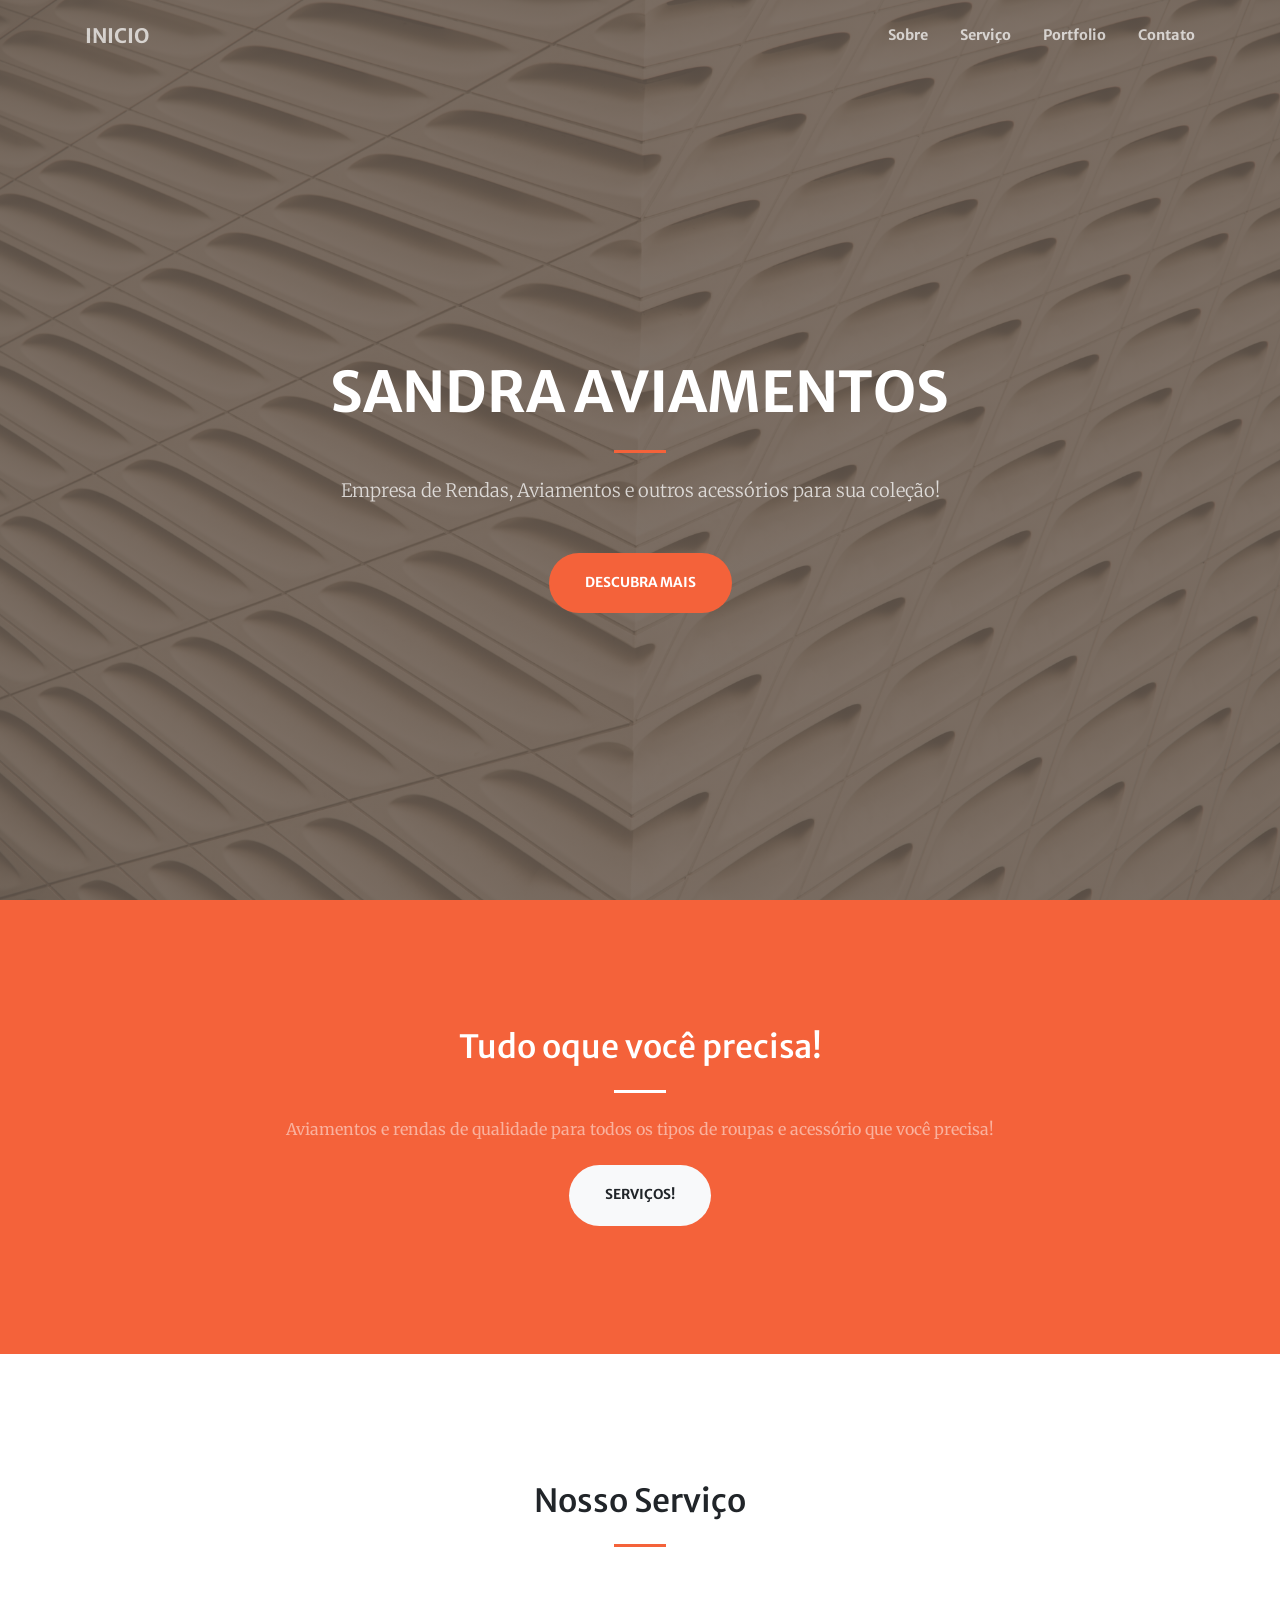
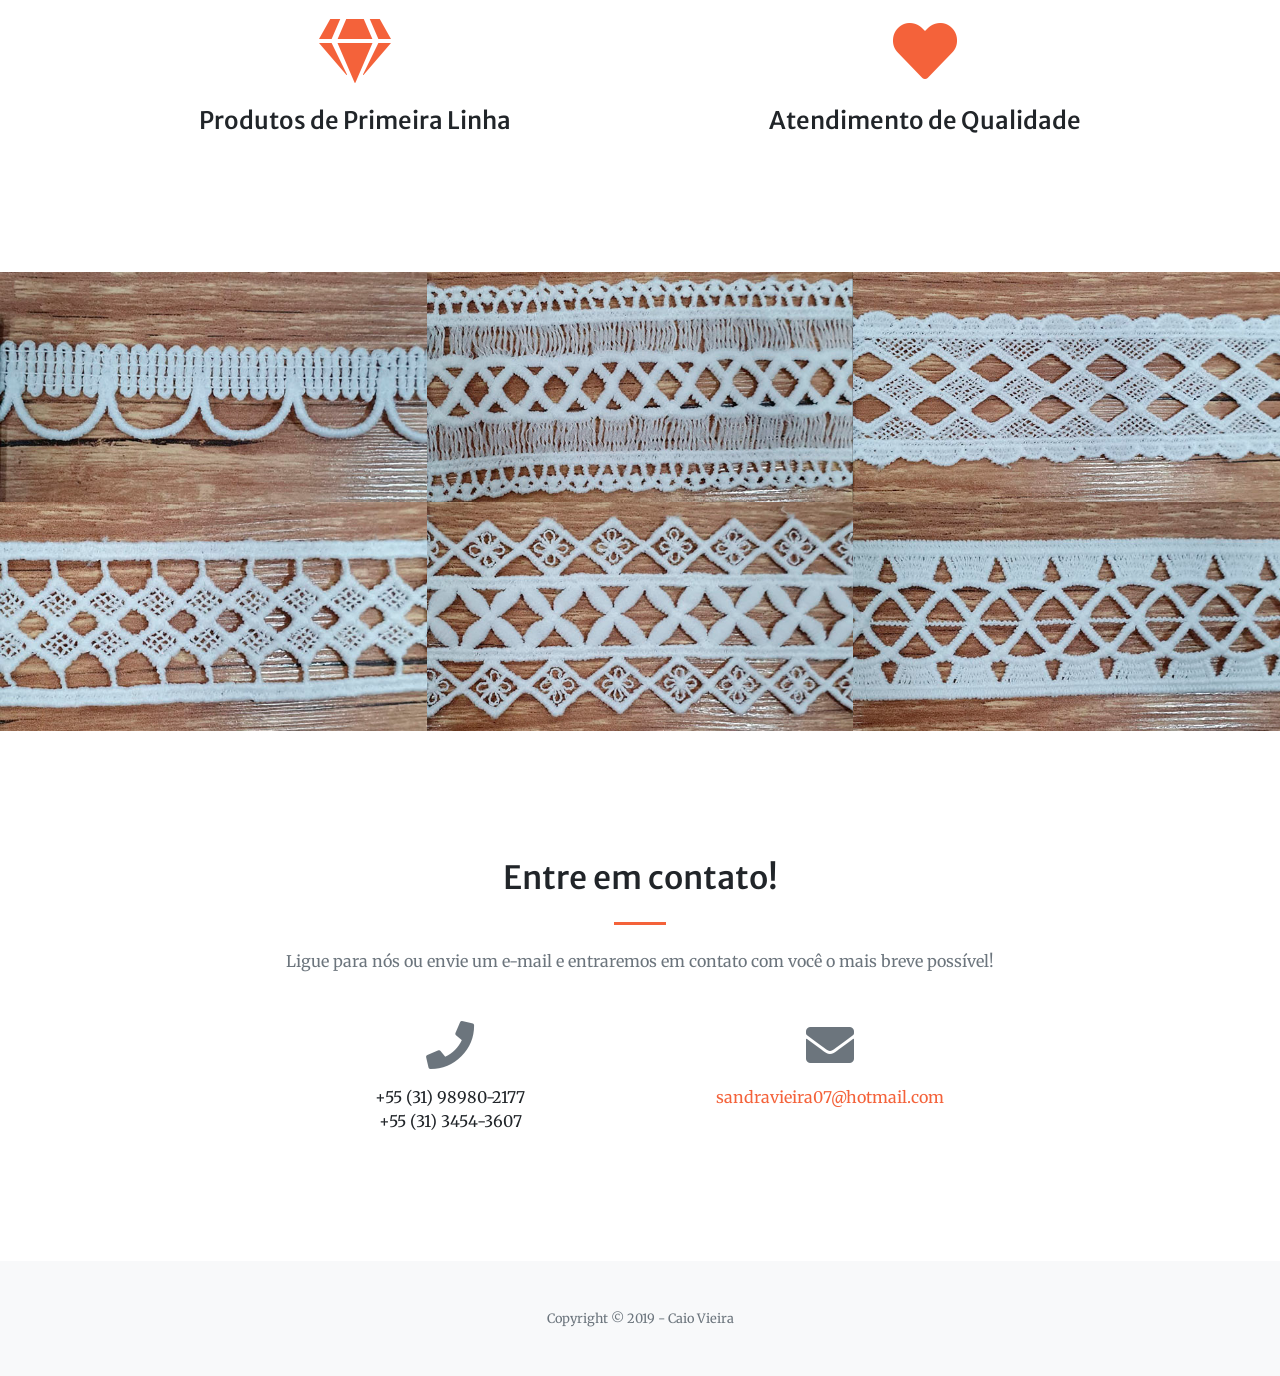
==== index.html @ 4ca128e6 "TrabalhoFinal V 0.1" ====
<!DOCTYPE html>
<html lang="en">

<head>

  <meta charset="utf-8">
  <meta name="viewport" content="width=device-width, initial-scale=1, shrink-to-fit=no">
  <meta name="description" content="">
  <meta name="author" content="">

  <title>Sandra Aviamentos</title>

  <!-- Font Awesome Icons -->
  <link href="vendor/fontawesome-free/css/all.min.css" rel="stylesheet" type="text/css">

  <!-- Google Fonts -->
  <link href="https://fonts.googleapis.com/css?family=Merriweather+Sans:400,700" rel="stylesheet">
  <link href='https://fonts.googleapis.com/css?family=Merriweather:400,300,300italic,400italic,700,700italic' rel='stylesheet' type='text/css'>

  <!-- Plugin CSS -->
  <link href="vendor/magnific-popup/magnific-popup.css" rel="stylesheet">

  <!-- Theme CSS - Includes Bootstrap -->
  <link href="css/creative.min.css" rel="stylesheet">

</head>

<body id="page-top">

  <!-- Navigation -->
  <nav class="navbar navbar-expand-lg navbar-light fixed-top py-3" id="mainNav">
    <div class="container">
      <a class="navbar-brand js-scroll-trigger" href="#page-top">INICIO</a>
      <button class="navbar-toggler navbar-toggler-right" type="button" data-toggle="collapse" data-target="#navbarResponsive" aria-controls="navbarResponsive" aria-expanded="false" aria-label="Toggle navigation">
        <span class="navbar-toggler-icon"></span>
      </button>
      <div class="collapse navbar-collapse" id="navbarResponsive">
        <ul class="navbar-nav ml-auto my-2 my-lg-0">
          <li class="nav-item">
            <a class="nav-link js-scroll-trigger" href="#about">Sobre</a>
          </li>
          <li class="nav-item">
            <a class="nav-link js-scroll-trigger" href="#services">Serviço</a>
          </li>
          <li class="nav-item">
            <a class="nav-link js-scroll-trigger" href="#portfolio">Portfolio</a>
          </li>
          <li class="nav-item">
            <a class="nav-link js-scroll-trigger" href="#contact">Contato</a>
          </li>
        </ul>
      </div>
    </div>
  </nav>

  <!-- Masthead -->
  <header class="masthead">
    <div class="container h-100">
      <div class="row h-100 align-items-center justify-content-center text-center">
        <div class="col-lg-10 align-self-end">
          <h1 class="text-uppercase text-white font-weight-bold">Sandra Aviamentos</h1>
          <hr class="divider my-4">
        </div>
        <div class="col-lg-8 align-self-baseline">
          <p class="text-white-75 font-weight-light mb-5">Empresa de Rendas, Aviamentos e outros acessórios para sua coleção!</p>
          <a class="btn btn-primary btn-xl js-scroll-trigger" href="#about">Descubra Mais</a>
        </div>
      </div>
    </div>
  </header>

  <!-- About Section -->
  <section class="page-section bg-primary" id="about">
    <div class="container">
      <div class="row justify-content-center">
        <div class="col-lg-8 text-center">
          <h2 class="text-white mt-0">Tudo oque você precisa!</h2>
          <hr class="divider light my-4">
          <p class="text-white-50 mb-4">Aviamentos e rendas de qualidade para todos os tipos de roupas e acessório que você precisa!</p>
          <a class="btn btn-light btn-xl js-scroll-trigger" href="#services">Serviços!</a>
        </div>
      </div>
    </div>
  </section>

  <!-- Services Section -->
  <section class="page-section" id="services">
    <div class="container">
      <h2 class="text-center mt-0">Nosso Serviço</h2>
      <hr class="divider my-4">
      <div class="row">
        <div class="col-lg-6 col-md-6 text-center">
          <div class="mt-5">
            <i class="fas fa-4x fa-gem text-primary mb-4"></i>
            <h3 class="h4 mb-2">Produtos de Primeira Linha</h3>
          </div>
        </div>
        <div class="col-lg-6 col-md-6 text-center">
          <div class="mt-5">
            <i class="fas fa-4x fa-heart text-primary mb-4"></i>
            <h3 class="h4 mb-2">Atendimento de Qualidade</h3>
          </div>
        </div>
      </div>
    </div>
  </section>


  <!-- Portfolio Section -->
  <section id="portfolio">
    <div class="container-fluid p-0">
      <div class="row no-gutters">
        <div class="col-lg-4 col-sm-6">
          <a class="portfolio-box" href="img/portfolio/fullsize/1.jpeg">
            <img class="img-fluid" src="img/portfolio/thumbnails/1.jpeg" alt="">
            <div class="portfolio-box-caption">
              <div class="project-category text-white-50">
                Rendas
              </div>
              <div class="project-name">
                Project Name
              </div>
            </div>
          </a>
        </div>
        <div class="col-lg-4 col-sm-6">
          <a class="portfolio-box" href="img/portfolio/fullsize/2.jpeg">
            <img class="img-fluid" src="img/portfolio/thumbnails/2.jpeg" alt="">
            <div class="portfolio-box-caption">
              <div class="project-category text-white-50">
                Rendas
              </div>
              <div class="project-name">
                Project Name
              </div>
            </div>
          </a>
        </div>
        <div class="col-lg-4 col-sm-6">
          <a class="portfolio-box" href="img/portfolio/fullsize/3.jpeg">
            <img class="img-fluid" src="img/portfolio/thumbnails/3.jpeg" alt="">
            <div class="portfolio-box-caption">
              <div class="project-category text-white-50">
                Rendas
              </div>
              <div class="project-name">
                Project Name
              </div>
            </div>
          </a>
        </div>
        <div class="col-lg-4 col-sm-6">
          <a class="portfolio-box" href="img/portfolio/fullsize/4.jpeg">
            <img class="img-fluid" src="img/portfolio/thumbnails/4.jpeg" alt="">
            <div class="portfolio-box-caption">
              <div class="project-category text-white-50">
                Rendas
              </div>
              <div class="project-name">
                Project Name
              </div>
            </div>
          </a>
        </div>
        <div class="col-lg-4 col-sm-6">
          <a class="portfolio-box" href="img/portfolio/fullsize/5.jpeg">
            <img class="img-fluid" src="img/portfolio/thumbnails/5.jpeg" alt="">
            <div class="portfolio-box-caption">
              <div class="project-category text-white-50">
                Rendas
              </div>
              <div class="project-name">
                Project Name
              </div>
            </div>
          </a>
        </div>
        <div class="col-lg-4 col-sm-6">
          <a class="portfolio-box" href="img/portfolio/fullsize/6.jpeg">
            <img class="img-fluid" src="img/portfolio/thumbnails/6.jpeg" alt="">
            <div class="portfolio-box-caption p-3">
              <div class="project-category text-white-50">
                Rendas
              </div>
              <div class="project-name">
                Project Name
              </div>
            </div>
          </a>
        </div>
      </div>
    </div>
  </section>

  <!-- Contact Section -->
  <section class="page-section" id="contact">
    <div class="container">
      <div class="row justify-content-center">
        <div class="col-lg-8 text-center">
          <h2 class="mt-0 ">Entre em contato!</h2>
          <hr class="divider my-4">
          <p class="text-muted mb-5">Ligue para nós ou envie um e-mail e entraremos em contato com você o mais breve possível!</p>
        </div>
      </div>
      <div class="row">
        <div class="col-lg-4 ml-auto text-center mb-5 mb-lg-0">
          <i class="fas fa-phone fa-3x mb-3 text-muted"></i>
          <div>+55 (31) 98980-2177</div>
          <div>+55 (31) 3454-3607</div>
        </div>
        <div class="col-lg-4 mr-auto text-center">
          <i class="fas fa-envelope fa-3x mb-3 text-muted"></i>
          <!-- Make sure to change the email address in anchor text AND the link below! -->
          <a class="d-block" href="mailto:contact@yourwebsite.com">sandravieira07@hotmail.com</a>
        </div>
      </div>
    </div>
  </section>

  <!-- Footer -->
  <footer class="bg-light py-5">
    <div class="container">
      <div class="small text-center text-muted">Copyright &copy; 2019 - Caio Vieira</div>
    </div>
  </footer>

  <!-- Bootstrap core JavaScript -->
  <script src="vendor/jquery/jquery.min.js"></script>
  <script src="vendor/bootstrap/js/bootstrap.bundle.min.js"></script>

  <!-- Plugin JavaScript -->
  <script src="vendor/jquery-easing/jquery.easing.min.js"></script>
  <script src="vendor/magnific-popup/jquery.magnific-popup.min.js"></script>

  <!-- Custom scripts for this template -->
  <script src="js/creative.min.js"></script>

</body>

</html>
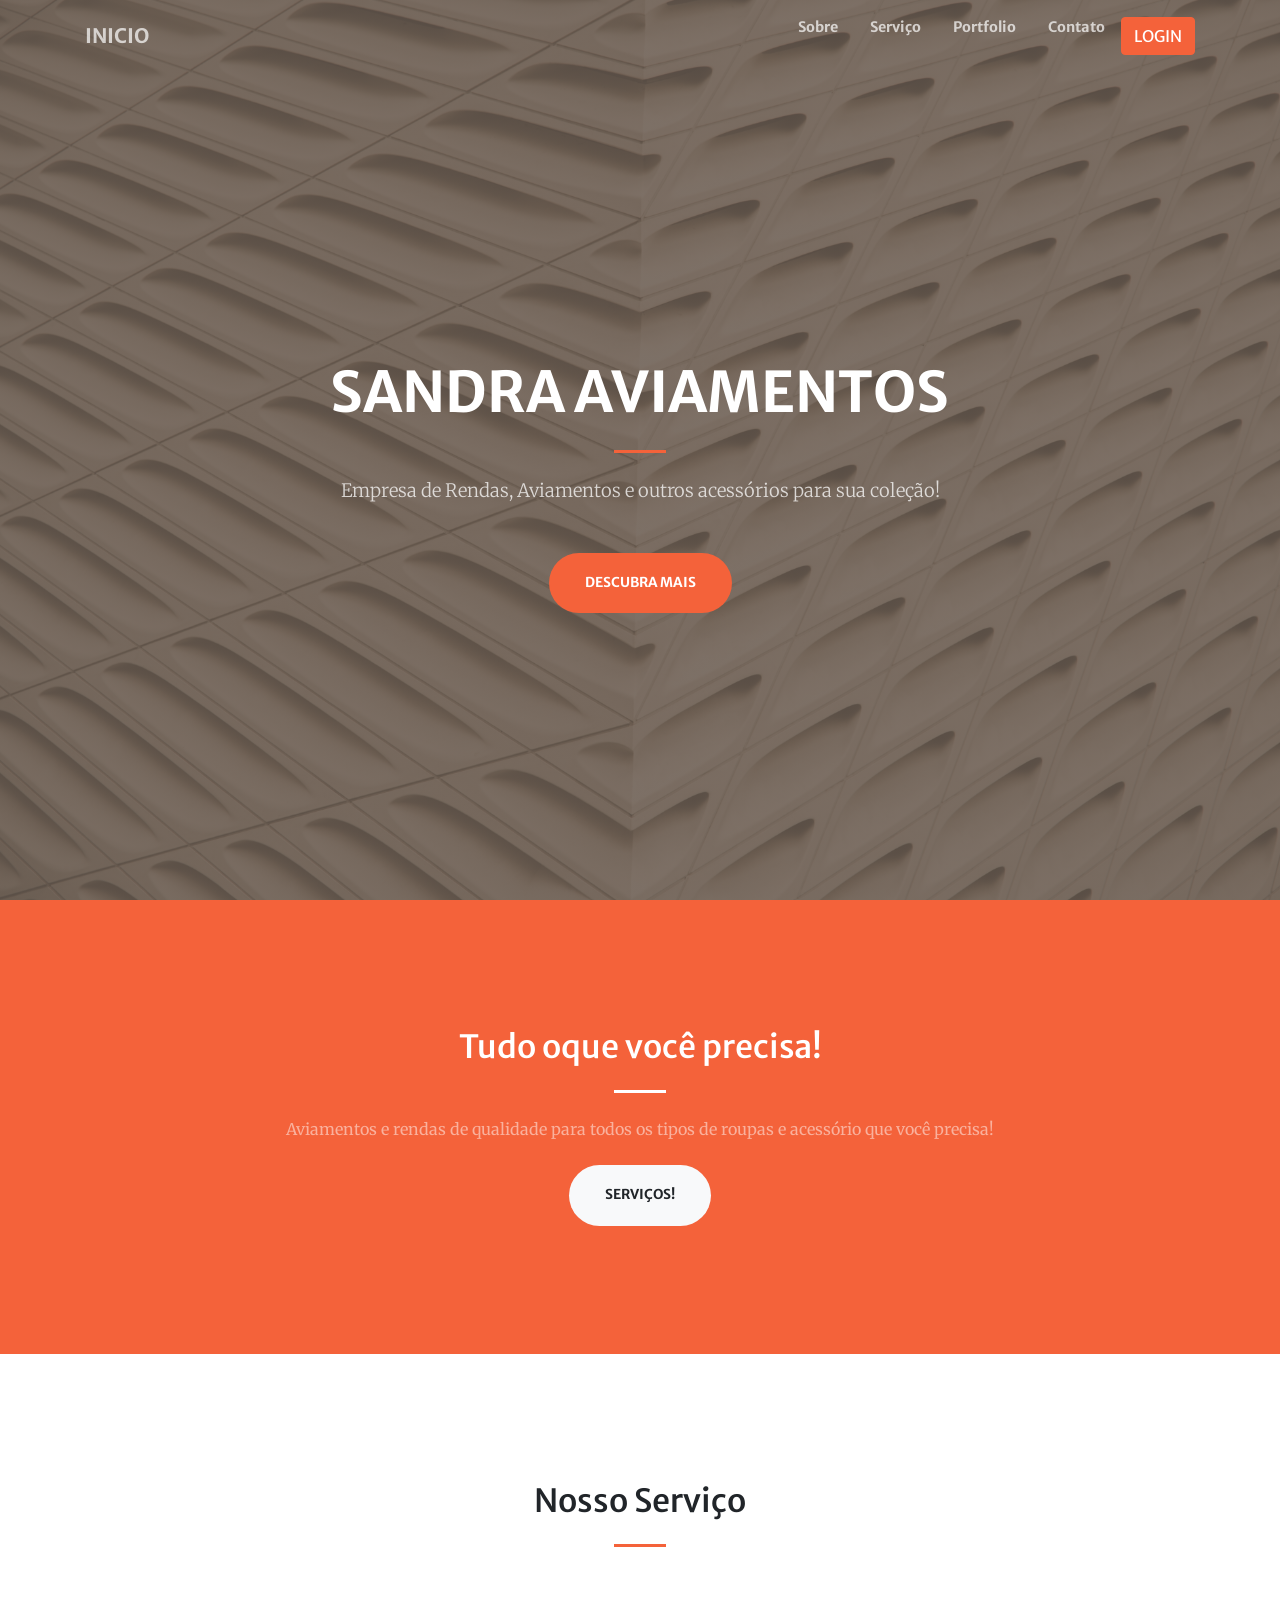
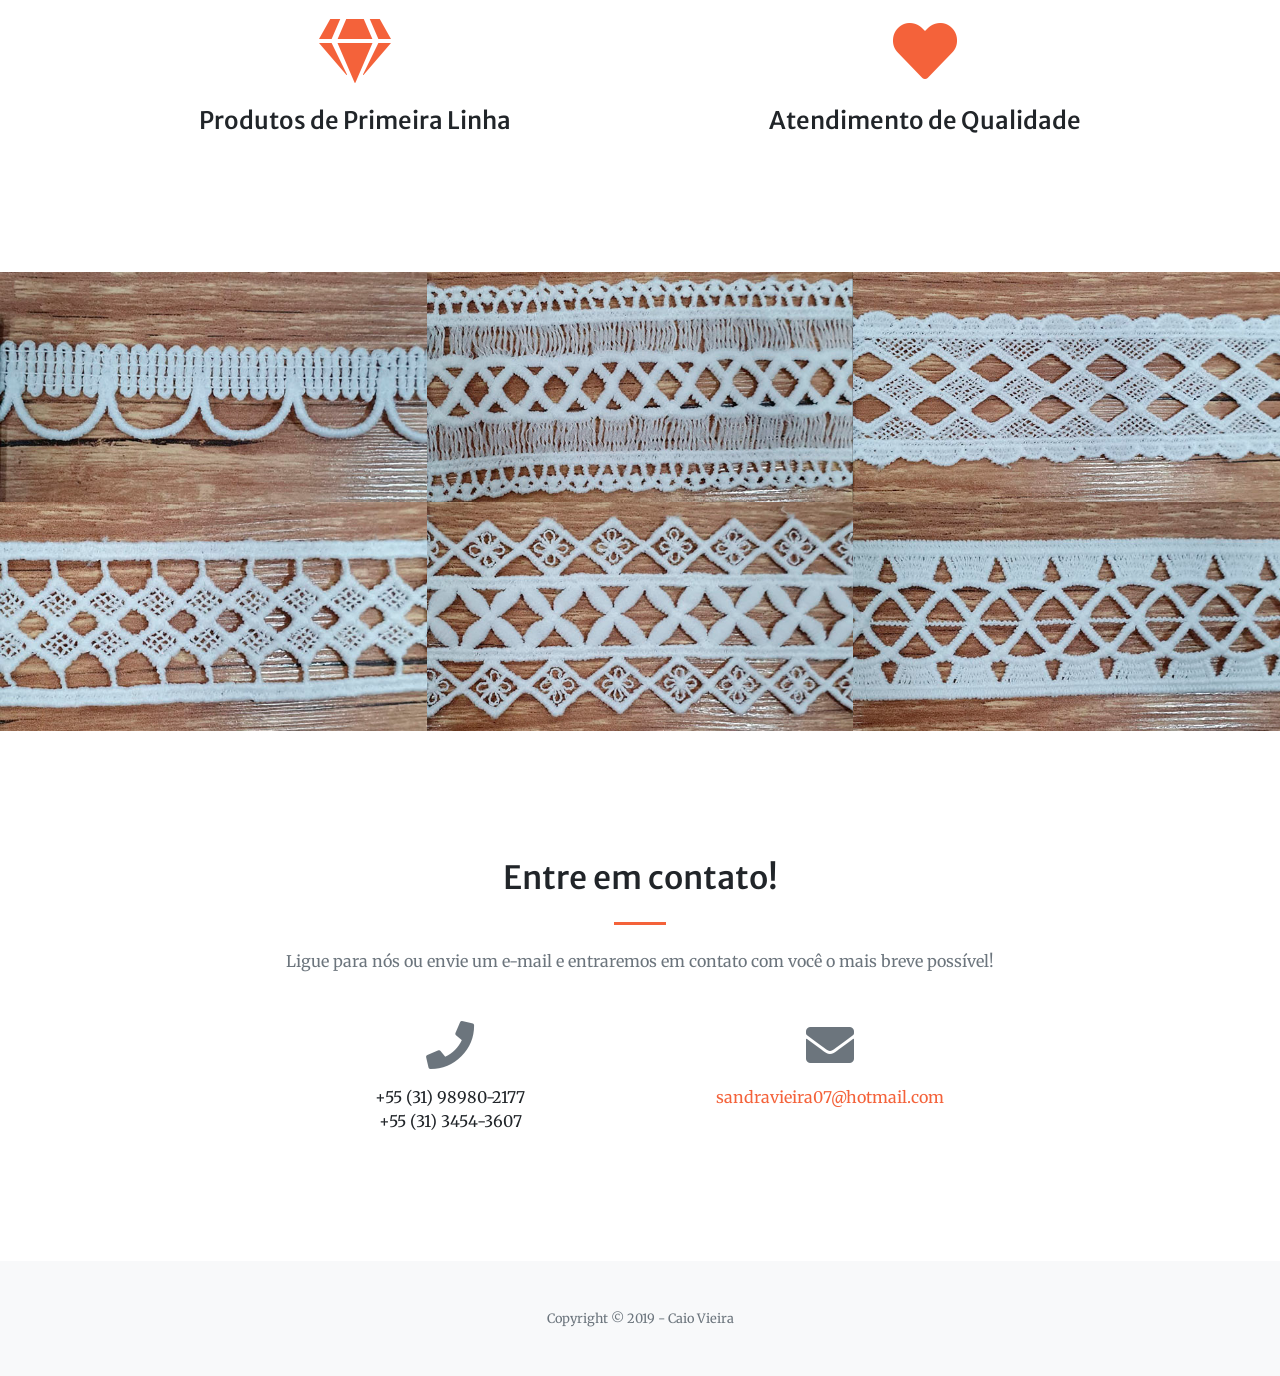
==== commit 13f9bf4f: "versao 4.0" ====
--- a/index.html
+++ b/index.html
@@ -21,7 +21,7 @@
   <link href="vendor/magnific-popup/magnific-popup.css" rel="stylesheet">
 
   <!-- Theme CSS - Includes Bootstrap -->
-  <link href="css/creative.min.css" rel="stylesheet">
+  <link href="css/bootstrap.min.css" rel="stylesheet">
 
 </head>
 
@@ -47,6 +47,9 @@
           </li>
           <li class="nav-item">
             <a class="nav-link js-scroll-trigger" href="#contact">Contato</a>
+          </li>
+          <li class="nav-item">
+            <a href="login.html"class="btn btn-primary btn-outline">LOGIN</a>
           </li>
         </ul>
       </div>
